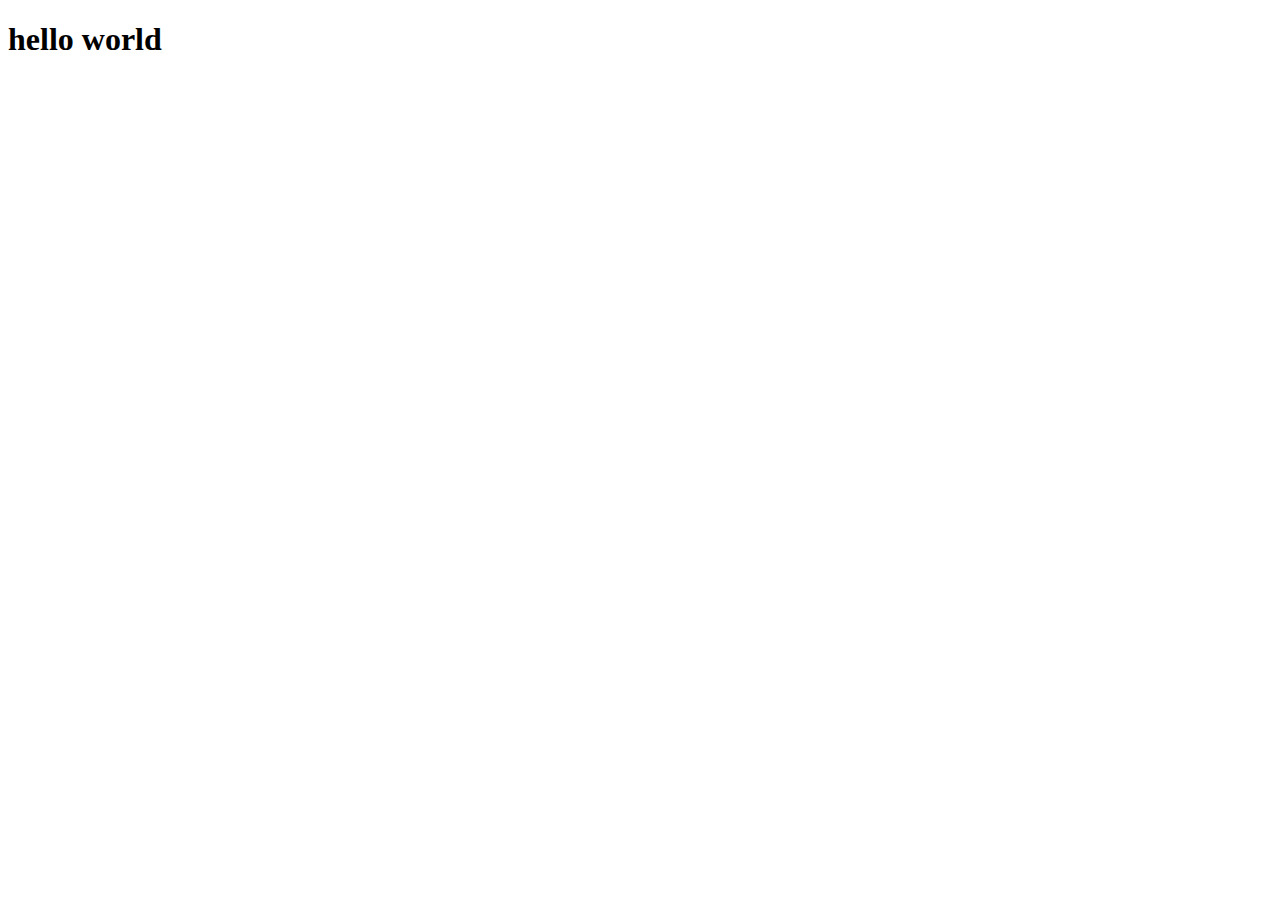
==== index.html @ f316be0d "Initial Commit" ====
<!DOCTYPE html>
<html>
<head>
    <body>


        <!DOCTYPE html>
        <html lang="en">
        <head>
            <meta charset="UTF-8">
            <meta http-equiv="X-UA-Compatible" content="IE=edge">
            <meta name="viewport" content="width=device-width, initial-scale=1.0">
            <title>Document</title>
        </head>
        <body>
            <h1>hello world</h1>
        </body>
        </html>
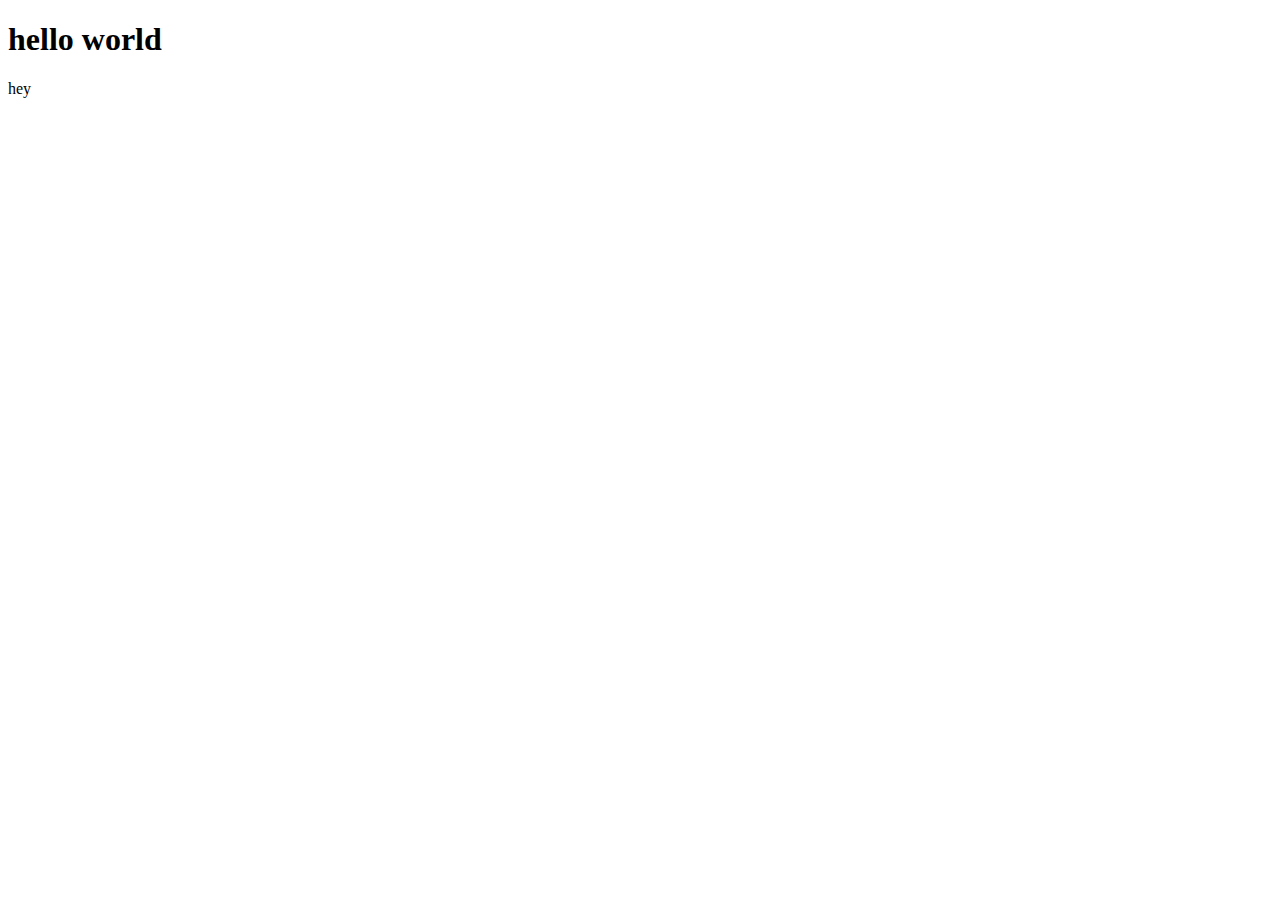
==== commit f72fca7b: "dded one line" ====
--- a/index.html
+++ b/index.html
@@ -14,5 +14,8 @@
         </head>
         <body>
             <h1>hello world</h1>
+            <p>hey
+                
+            </p>
         </body>
         </html>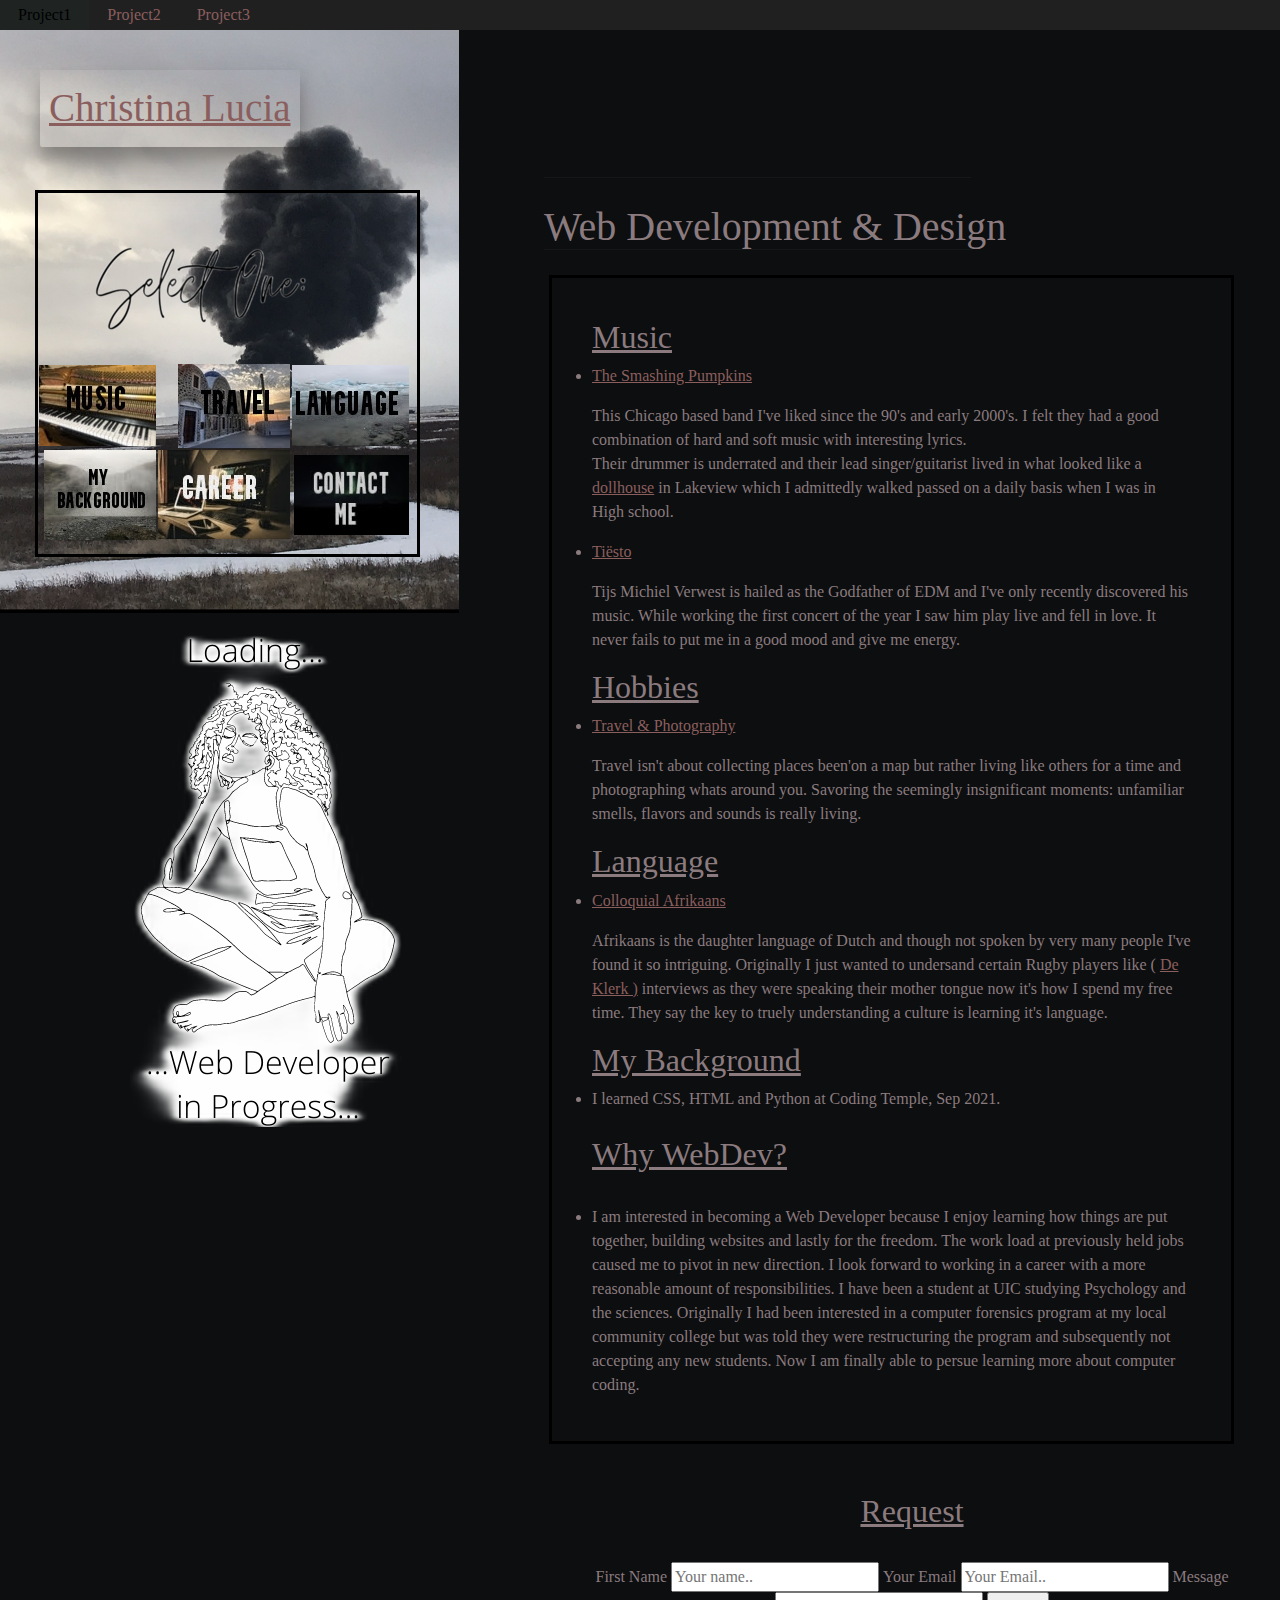
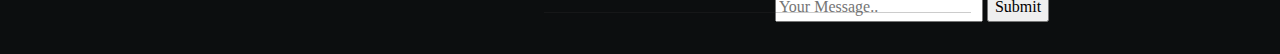
==== commit d8fd0d43: "name" ====
--- a/index.html
+++ b/index.html
@@ -1,21 +1,208 @@
 <!DOCTYPE html>
-<html>
+<html lang="en">
 <head>
-    <body>
-
-
-        <!DOCTYPE html>
-        <html lang="en">
-        <head>
-            <meta charset="UTF-8">
-            <meta http-equiv="X-UA-Compatible" content="IE=edge">
-            <meta name="viewport" content="width=device-width, initial-scale=1.0">
-            <title>Document</title>
-        </head>
-        <body>
-            <h1>hello world</h1>
-            <p>hey
-                
-            </p>
-        </body>
-        </html>+<meta charset="UTF-8">
+<meta name="viewport" content="width=device-width, initial-scale=1.0">
+<meta http-equiv="X-UA-Compatible" content="ie=edge">
+<meta name="Description" content="Enter your description here"/>
+<link rel="stylesheet" href="https://cdnjs.cloudflare.com/ajax/libs/twitter-bootstrap/5.1.0/css/bootstrap.min.css">
+<link rel="stylesheet" href="https://cdnjs.cloudflare.com/ajax/libs/font-awesome/5.15.4/css/all.min.css">
+    <link rel="stylesheet" href="./mystyle.css">
+
+</head>
+<body>
+    
+    <div class="topnav">
+        <a href="#">Project1</a>
+        <a href="#">Project2</a>
+        <a href="#">Project3</a>
+      </div>
+      
+    <button class="button">
+        <a href="https://www.instagram.com/xtinalucia/">Christina Lucia
+        <a>
+       </button>
+
+      
+
+    <div class="grid-container">
+        
+<!--there are the six buttons>-->
+       
+<div class="ex2">
+
+    <IMG align="left" src="SOsm.png"
+    alt="selecticon" 
+    title="Select One" />
+    
+    <table>
+    <tr>
+        <td>
+        <a href="#Music">
+
+        <IMG align="right" src="Music Button.jpg" 
+            alt="my piano" 
+            title="Music" />
+        </td>
+        </a>
+        
+        <td>
+
+        <a href="#Hobbies">
+            
+        <IMG align="right" src="Travel Button.jpg"
+            alt="Santorini, Greece" 
+            title="Hobbies" />
+        </td>
+        </a>
+
+
+        <td>
+            
+        <a href="#Language">
+            
+            <IMG align="right" src="Language button.jpg"
+            alt="" 
+            title="Language" />
+        </td>
+
+        </a>
+    
+    </tr>
+    <tr>   
+
+        <td>
+
+        <a href="#MyBackground">
+   
+        <IMG align="right" src="My Back Button.jpg"
+            alt="Background meme" 
+            title="My Background" />
+        </td>
+        </a>
+
+        
+
+        <td>
+
+        <a href="#WhyWebDev">
+
+        <IMG align="right" src="Career Button.jpg"
+            alt="WDev" 
+            title="Why WebDev?" />
+        </td>
+        </a>
+
+        
+
+        <td>
+            
+        <a href="#Request">
+
+        <IMG align="right" src="Contact Me.jpg"
+            alt="Request" 
+            title="Request" />
+        </td>
+        </a>
+        
+    </tr>
+    
+</table>
+
+</div> 
+
+<br><br><br>
+
+    <IMG align="" src="Web Developer in Progress....png" style="vertical-align:middle;margin:0px 130px"
+    alt="selecticon" 
+    title="Select One" />
+    
+
+<ul>
+    <hr />
+    <h1>Web Development & Design</h1>
+    <hr />
+
+<div class="ex3">
+
+
+  
+
+    <u>
+    <h2 id="Music">Music</h2>
+    </u>
+<li>
+<p><a href="https://smashingpumpkins.com/">The Smashing Pumpkins</a>
+<p>This Chicago based band I've liked since the 90's and early 2000's. 
+I felt they had a good combination of hard and soft music with interesting lyrics. 
+<br>Their drummer is underrated and their lead singer/guitarist lived in what looked like a 
+<a href="https://www.priceypads.com/wp-content/uploads/2019/02/33d4910c25053eed8afcdea6e11777d8l-m0xd-w1020_h770_q80.jpg" 
+title="Corgan's Dollhouse Home">dollhouse</a> 
+in Lakeview which I admittedly walked passed on a daily basis when I was in High school.</p></li>
+
+<li>
+<p><a href="https://www.tiesto.com/">Tiësto</a></p>
+<P>Tijs Michiel Verwest is hailed as the Godfather of EDM and I've only recently discovered his music. While working the first concert of the year I saw him play live and fell in love. It never fails to put me in a good mood and give me energy. </P>
+</li>
+
+    <u>
+    <h2 id="Hobbies">Hobbies</h2>
+    </u>
+
+        <li>
+        <p><a href="https://www.instagram.com/xtinalucia/">Travel & Photography</a></h4></p>
+        <p>Travel isn't about  collecting places been'on a map but rather living like others for a time and photographing whats around you. Savoring the seemingly insignificant moments:
+             unfamiliar smells, flavors and sounds is really living.  </p></li>
+
+    <u>
+    <h2 id="Language">Language</h2></u>
+
+<li>
+<p><a href="https://www.amazon.com/gp/product/1138949833/ref=ppx_yo_dt_b_asin_title_o05_s00?ie=UTF8&psc=1">Colloquial Afrikaans</a></p>
+<p>Afrikaans is the daughter language of Dutch and though not spoken by very many people I've found it so intriguing. Originally I just wanted to undersand certain Rugby players like (
+<a href="https://www.youtube.com/watch?v=iy81-qmZ79c">De Klerk )</a> interviews as they were speaking their mother tongue now it's how I spend my free time. They say the key to truely understanding a culture is learning it's language.</p>
+</li>
+
+    <u>
+    <h2 id="MyBackground">My Background</h2> 
+    </u>
+<li>
+    I learned CSS, HTML and Python at Coding Temple, Sep 2021.
+
+</li>
+<br>
+<u>
+<h2 id="WhyWebDev">Why WebDev?</h2> 
+</u>
+<br>
+    
+
+<li>I  am interested in becoming a Web Developer because I enjoy learning how things are put together, building websites and lastly for the freedom. The work load at previously held jobs caused me to pivot in new direction. I look forward  to working in a career with a more reasonable amount of responsibilities. I have been a student at UIC studying Psychology and the sciences. Originally I had been interested in a computer forensics program at my local community college but was told they were restructuring the program and subsequently not accepting any new students. 
+    Now I am finally able to persue learning more about computer coding.
+    </li>
+</div>
+
+<br><br>
+<u><center>
+<h2 id="Request">Request</h2> 
+</u>
+<br> 
+<form action="/action_page.php">
+                <label for="fname">First Name</label>
+                <input type="text" id="fname" name="firstname" placeholder="Your name..">
+            
+                <label for="email">Your Email</label>
+                <input type="text" id="email" name="email" placeholder="Your Email..">
+            
+             <label for="msg">Message</label>
+                <input type="text" id="email" name="msg" placeholder="Your Message..">
+                <input type="submit" value="Submit">
+</form>
+
+</center>
+
+
+<hr />
+<script src="https://cdn.jsdelivr.net/npm/bootstrap@5.0.2/dist/js/bootstrap.bundle.min.js"></script>  
+</body>
+</html>
--- a/mystyle.css
+++ b/mystyle.css
@@ -0,0 +1,120 @@
+/* These */
+
+body{
+    background-image: url("bkround.png");
+    background-color: rgb(12, 14, 15); 
+    background-repeat: no-repeat;
+    background-size: 459px;
+    color: rgb(139, 123, 127);
+    font-size: 16px;
+    font-family: 'Lucida Sans', 'Lucida Sans Regular';
+}
+.topnav {
+    overflow: hidden;
+    background-color: rgb(32, 32, 32);
+    display: right;
+  }
+  .topnav a {
+    float: left;
+    display: right;
+    color: #f2f2f2;
+    text-align: justify;
+    padding: 3px 18px;
+    text-decoration: none;
+  }
+
+  /* Change color on hover */
+.topnav a:hover {
+    background-color: rgb(31, 36, 35);
+    color: black;
+  }
+.grid-container{
+    display: grid;
+    grid-template-columns: 40% 60%; 
+    grid-template-rows: 40% 60%;
+    gap: 0px;
+    grid-auto-flow: row;
+  }
+  
+  h1 {
+    text-align: center
+    padding-right: 1020px;
+  }
+
+  hr { color:#333232;
+    width: 58%;
+    margin-top: -10px;
+    margin-bottom: 25px;
+    margin-right: -25px;
+    margin-left: %;
+    height:.2px;
+    }
+
+
+
+    /*float: left;
+    width: 25%;
+    padding-left: 10px;
+    
+
+      .column {
+    float: right;
+    height: 40px;
+    width: 22px;
+    padding: 15px;
+  }
+  }*/  
+  /*This is for the box of selections*/
+  
+  div.ex2{
+    border: 3px solid black;
+    margin-top: 3px;
+    margin-left: 35px;
+    height: 367px;
+    width: 385px;
+
+}
+
+div.ex3{
+    border: 3px solid black;
+    margin: px;
+    margin-top: 3px;
+    margin-left: 5px;
+    height: 1169px;
+    width: 685px;
+    padding: 40px;
+}
+
+.button{
+    border-radius: 2px;
+    box-shadow: 0 12px 16px 0 rgba(0,0,0,0.24),0 17px 50px 0 rgba(0,0,0,0.19);
+    background-color: transparent; 
+    border: 2px;
+    color: black;
+    padding: 9px;
+    text-align: center;
+    font-size: 39px;
+    margin: 40px;
+    cursor: pointer;
+    
+  }
+  
+a:link{
+    color: rgb(139, 94, 94);
+}
+
+a:visited{
+        color: rgb(62, 66, 66);
+}
+  
+.column {
+    float: ;
+    width: 40%;
+  }
+  
+  /* Clear floats after the columns */
+  .row:after {
+    content: "";
+    display: table;
+    clear: both;
+  }